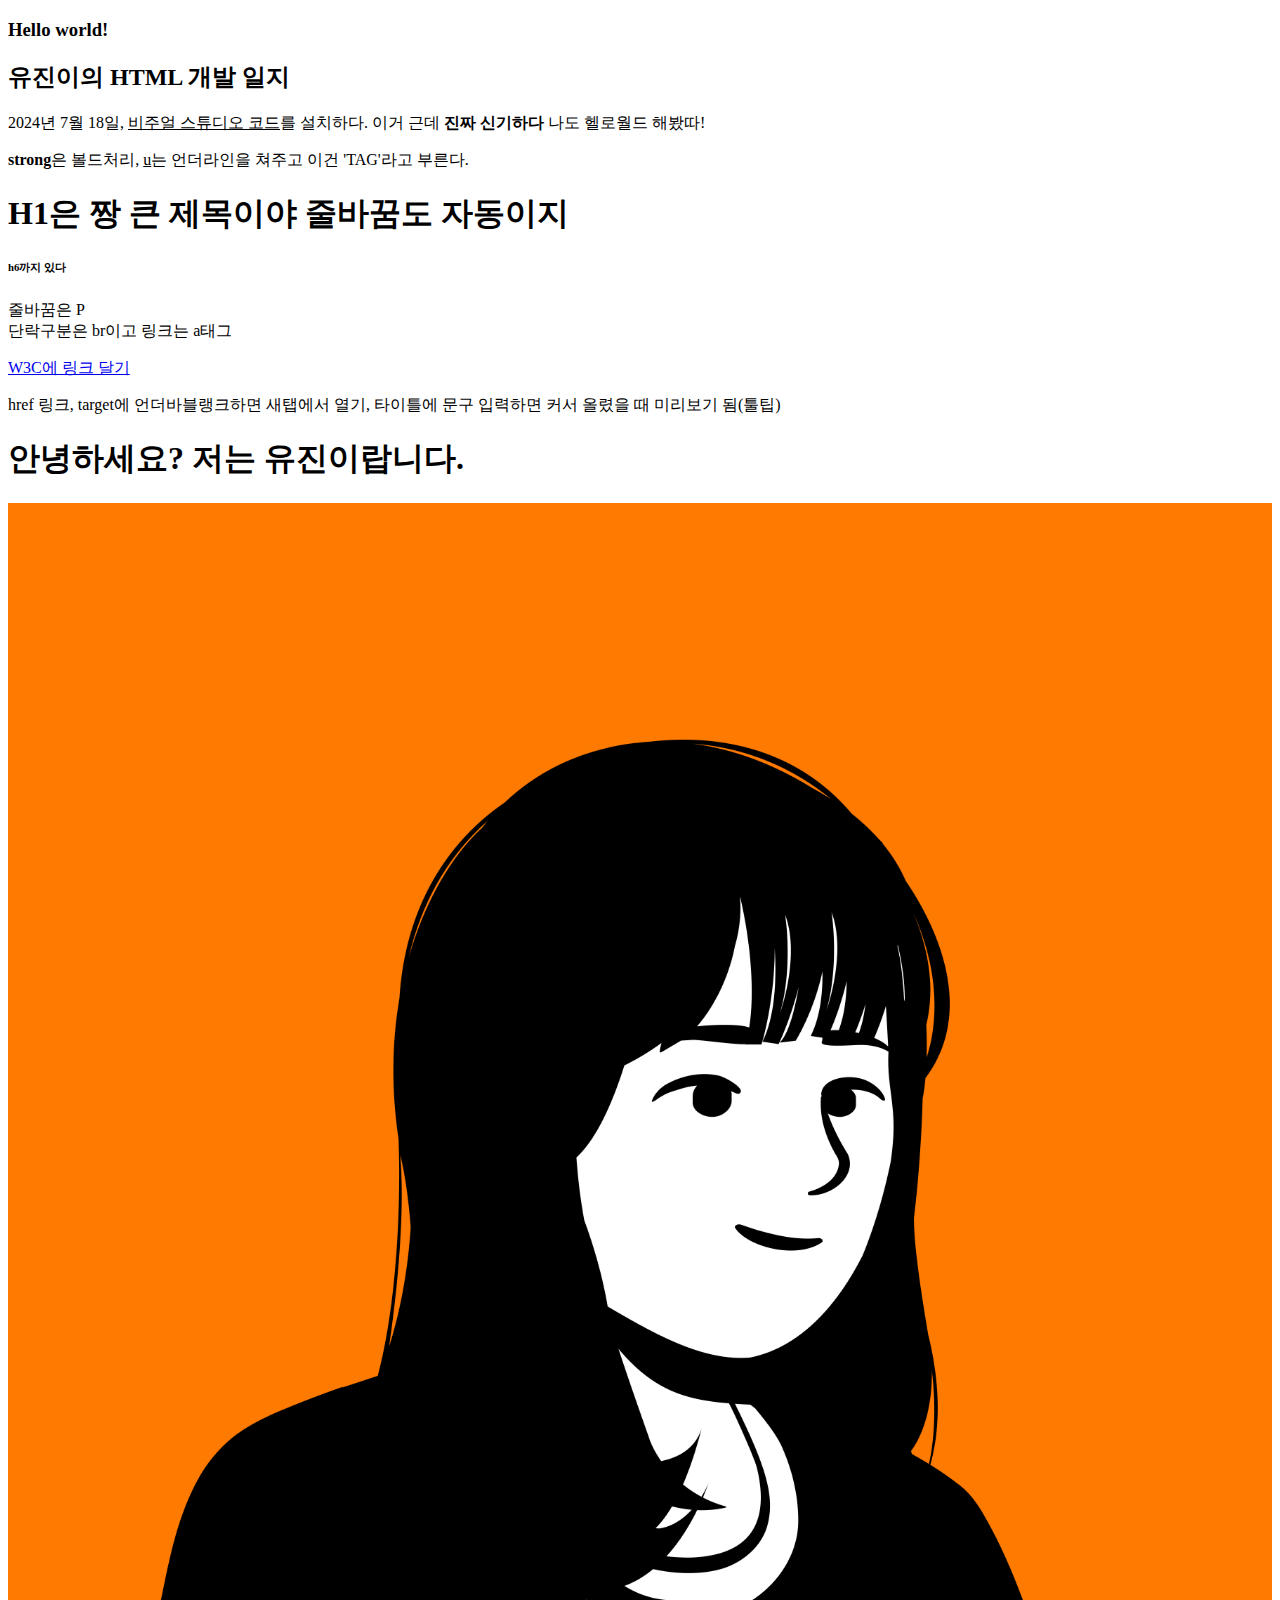
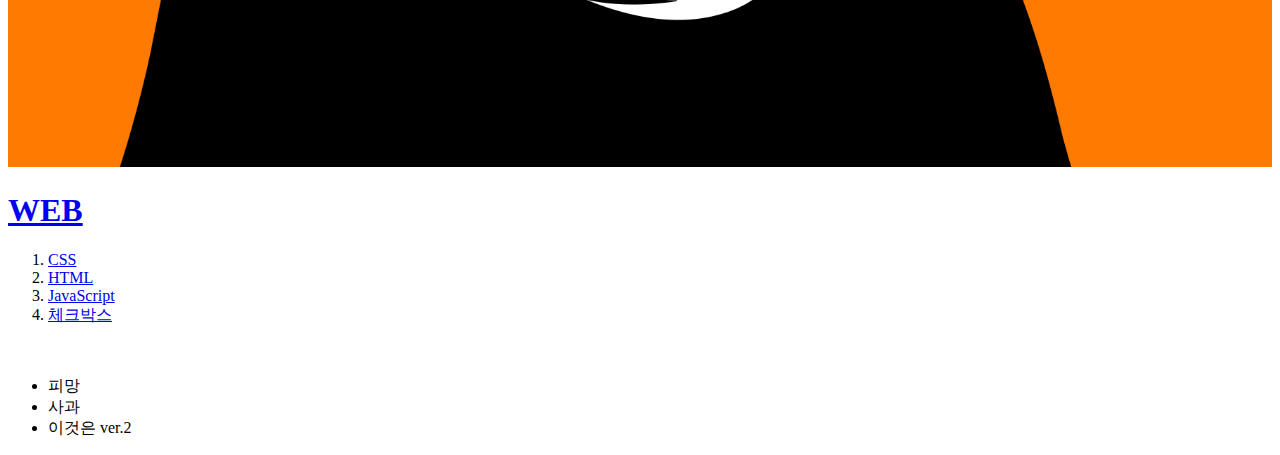
==== index.html @ 7fdb56b6 "disqus로 댓글 추가" ====
<!DOCTYPE html>
<html>
<head>
    <title>유진이의 개발일지-Welcome</title>
    <meta charset="utf-8"
</head>
<body>
    <h3>Hello world!</h3>
    <h2>유진이의 HTML 개발 일지</h2>
    <p>2024년 7월 18일, <u>비주얼 스튜디오 코드</u>를 설치하다. 이거 근데 <strong>진짜 신기하다</strong> 나도 헬로월드 해봤따!</p>
    <p><strong>strong</strong>은 볼드처리, <u>u</u>는 언더라인을 쳐주고 이건 'TAG'라고 부른다.</p>
    <H1>H1은 짱 큰 제목이야 줄바꿈도 자동이지</H1>
    <h6>h6까지 있다</h6>
    <p>줄바꿈은 P<br>단락구분은 br이고 링크는 a태그</p>
    <a href="https://www.w3.org/TR/2011/WD-html5-20110405/" target="_blank" title="html5 specification">W3C에 링크 달기</a></body>
    <p>href 링크, target에 언더바블랭크하면 새탭에서 열기, 타이틀에 문구 입력하면 커서 올렸을 때 미리보기 됨(툴팁)</p>

    
    <h1>안녕하세요? 저는 유진이랍니다.</h1>
    <img src="유진님.jpg" width="100%">
    <h1><a href="index.html">WEB</a></h1>
    <ol>
        <li><a href="1.html">CSS</a></li>
        <li><a href="2.html">HTML</a></li>
        <li><a href="3.html">JavaScript</a></li>
        <li><a href="checkbox.html">체크박스</a></li>
    </ol>
    <br>
    <ul>
        <li>피망</li>
        <li>사과</li>
        <LI>이것은 ver.2</LI>
    </ul>
    <p>
        <div id="disqus_thread"></div>
<script>
    /**
    *  RECOMMENDED CONFIGURATION VARIABLES: EDIT AND UNCOMMENT THE SECTION BELOW TO INSERT DYNAMIC VALUES FROM YOUR PLATFORM OR CMS.
    *  LEARN WHY DEFINING THESE VARIABLES IS IMPORTANT: https://disqus.com/admin/universalcode/#configuration-variables    */
    /*
    var disqus_config = function () {
    this.page.url = PAGE_URL;  // Replace PAGE_URL with your page's canonical URL variable
    this.page.identifier = PAGE_IDENTIFIER; // Replace PAGE_IDENTIFIER with your page's unique identifier variable
    };
    */
    (function() { // DON'T EDIT BELOW THIS LINE
    var d = document, s = d.createElement('script');
    s.src = 'https://web1-brwmujegpo.disqus.com/embed.js';
    s.setAttribute('data-timestamp', +new Date());
    (d.head || d.body).appendChild(s);
    })();
</script>
<noscript>Please enable JavaScript to view the <a href="https://disqus.com/?ref_noscript">comments powered by Disqus.</a></noscript>
    </p>
</body>
</html>
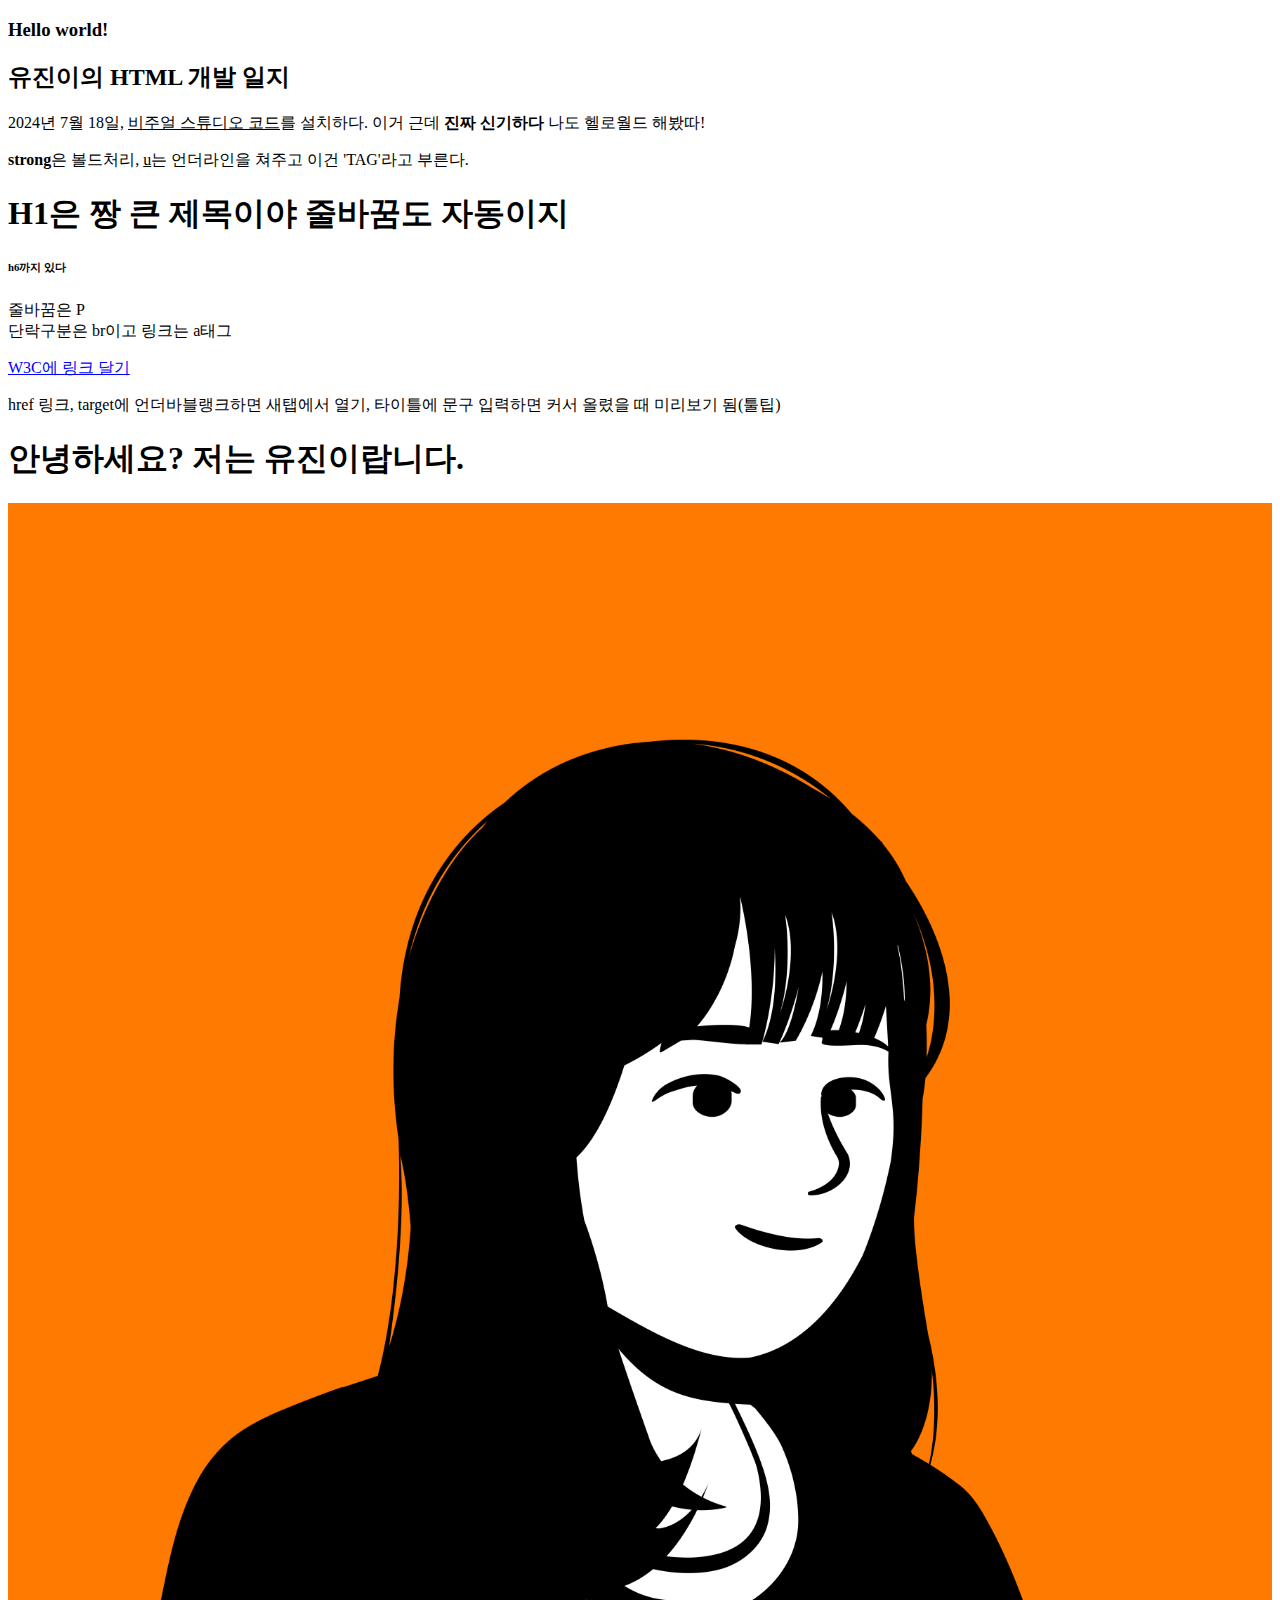
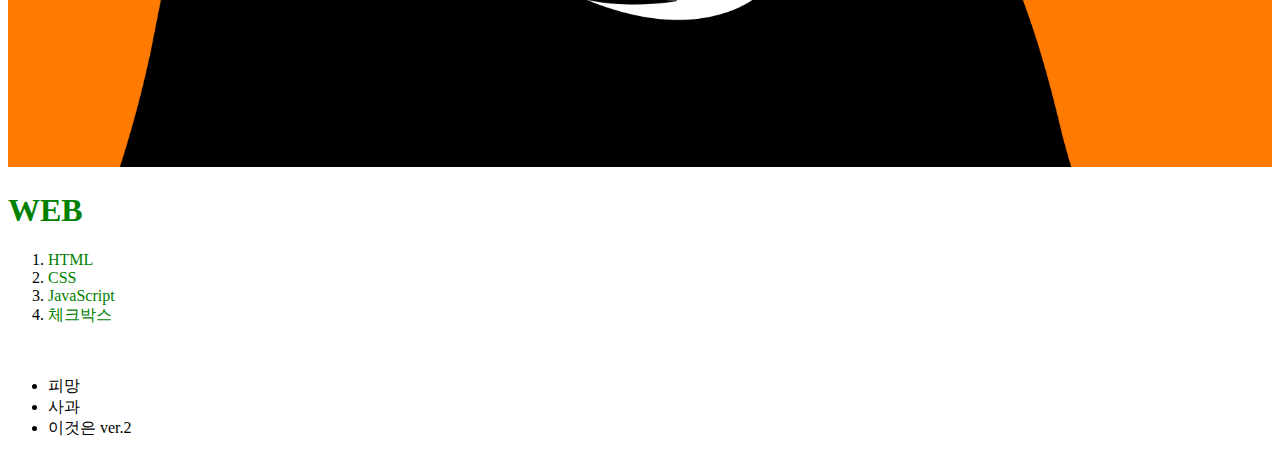
==== commit a26837eb: "CSS-a tag color/text-decoration" ====
--- a/index.html
+++ b/index.html
@@ -1,10 +1,25 @@
 <!DOCTYPE html>
 <html>
 <head>
+    <!-- Google tag (gtag.js) -->
+<script async src="https://www.googletagmanager.com/gtag/js?id=G-Q8FGDN1EW4"></script>
+<script>
+  window.dataLayer = window.dataLayer || [];
+  function gtag(){dataLayer.push(arguments);}
+  gtag('js', new Date());
+
+  gtag('config', 'G-Q8FGDN1EW4');
+</script>
     <title>유진이의 개발일지-Welcome</title>
     <meta charset="utf-8"
 </head>
 <body>
+    <style>
+        a{
+            color:green;
+            text-decoration: none;
+        }
+    </style>
     <h3>Hello world!</h3>
     <h2>유진이의 HTML 개발 일지</h2>
     <p>2024년 7월 18일, <u>비주얼 스튜디오 코드</u>를 설치하다. 이거 근데 <strong>진짜 신기하다</strong> 나도 헬로월드 해봤따!</p>
@@ -12,19 +27,26 @@
     <H1>H1은 짱 큰 제목이야 줄바꿈도 자동이지</H1>
     <h6>h6까지 있다</h6>
     <p>줄바꿈은 P<br>단락구분은 br이고 링크는 a태그</p>
-    <a href="https://www.w3.org/TR/2011/WD-html5-20110405/" target="_blank" title="html5 specification">W3C에 링크 달기</a></body>
+    <a href="https://www.w3.org/TR/2011/WD-html5-20110405/" target="_blank" title="html5 specification" style="text-decoration: underline;color: blue;">W3C에 링크 달기</a></body>
     <p>href 링크, target에 언더바블랭크하면 새탭에서 열기, 타이틀에 문구 입력하면 커서 올렸을 때 미리보기 됨(툴팁)</p>
-
-    
     <h1>안녕하세요? 저는 유진이랍니다.</h1>
     <img src="유진님.jpg" width="100%">
     <h1><a href="index.html">WEB</a></h1>
     <ol>
-        <li><a href="1.html">CSS</a></li>
-        <li><a href="2.html">HTML</a></li>
+        <li><a href="1.html">HTML</a></li>
+        <li><a href="2.html">CSS</a></li>
         <li><a href="3.html">JavaScript</a></li>
         <li><a href="checkbox.html">체크박스</a></li>
     </ol>
+    <!--
+    <h1><a href="index.html"><font color="green">WEB</font></a></h1>
+    <ol>
+        <li><a href="1.html"><font color="orange">HTML</font></a></li>
+        <li><a href="2.html"><font color="orange">CSS</font></a></li>
+        <li><a href="3.html"><font color="orange">JavaScript</font></a></li>
+        <li><a href="checkbox.html">체크박스</a></li>
+    </ol>
+    -->
     <br>
     <ul>
         <li>피망</li>
@@ -52,5 +74,20 @@
 </script>
 <noscript>Please enable JavaScript to view the <a href="https://disqus.com/?ref_noscript">comments powered by Disqus.</a></noscript>
     </p>
+    <p>
+        <!--Start of Tawk.to Script-->
+<script type="text/javascript">
+    var Tawk_API=Tawk_API||{}, Tawk_LoadStart=new Date();
+    (function(){
+    var s1=document.createElement("script"),s0=document.getElementsByTagName("script")[0];
+    s1.async=true;
+    s1.src='https://embed.tawk.to/669cc22c32dca6db2cb2f656/1i3a5d05g';
+    s1.charset='UTF-8';
+    s1.setAttribute('crossorigin','*');
+    s0.parentNode.insertBefore(s1,s0);
+    })();
+    </script>
+    <!--End of Tawk.to Script-->
+    </p>
 </body>
 </html>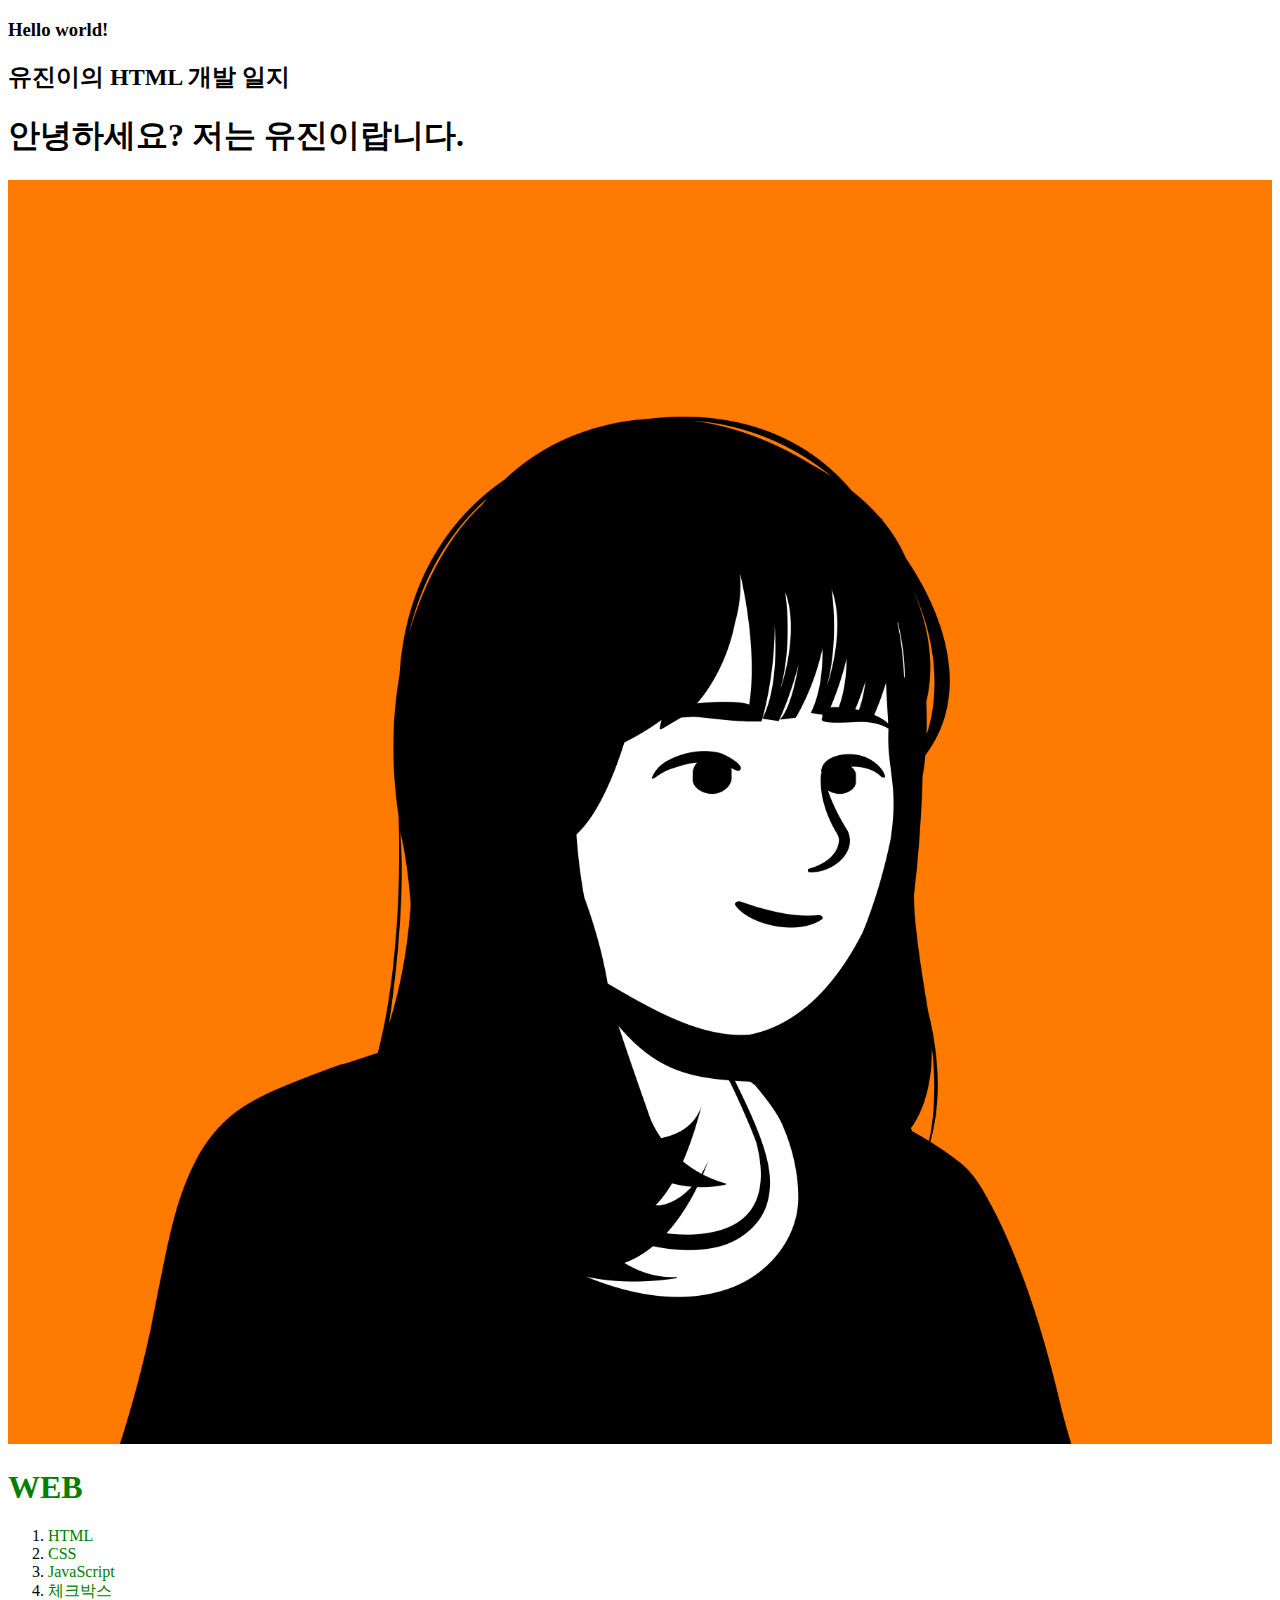
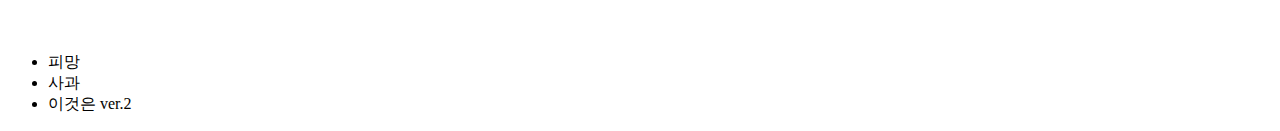
==== commit 87a4f851: "1.html 수정" ====
--- a/index.html
+++ b/index.html
@@ -22,15 +22,8 @@
     </style>
     <h3>Hello world!</h3>
     <h2>유진이의 HTML 개발 일지</h2>
-    <p>2024년 7월 18일, <u>비주얼 스튜디오 코드</u>를 설치하다. 이거 근데 <strong>진짜 신기하다</strong> 나도 헬로월드 해봤따!</p>
-    <p><strong>strong</strong>은 볼드처리, <u>u</u>는 언더라인을 쳐주고 이건 'TAG'라고 부른다.</p>
-    <H1>H1은 짱 큰 제목이야 줄바꿈도 자동이지</H1>
-    <h6>h6까지 있다</h6>
-    <p>줄바꿈은 P<br>단락구분은 br이고 링크는 a태그</p>
-    <a href="https://www.w3.org/TR/2011/WD-html5-20110405/" target="_blank" title="html5 specification" style="text-decoration: underline;color: blue;">W3C에 링크 달기</a></body>
-    <p>href 링크, target에 언더바블랭크하면 새탭에서 열기, 타이틀에 문구 입력하면 커서 올렸을 때 미리보기 됨(툴팁)</p>
     <h1>안녕하세요? 저는 유진이랍니다.</h1>
-    <img src="유진님.jpg" width="100%">
+    <img src="유진님.jpg" width="100%" alt="파이팅">
     <h1><a href="index.html">WEB</a></h1>
     <ol>
         <li><a href="1.html">HTML</a></li>
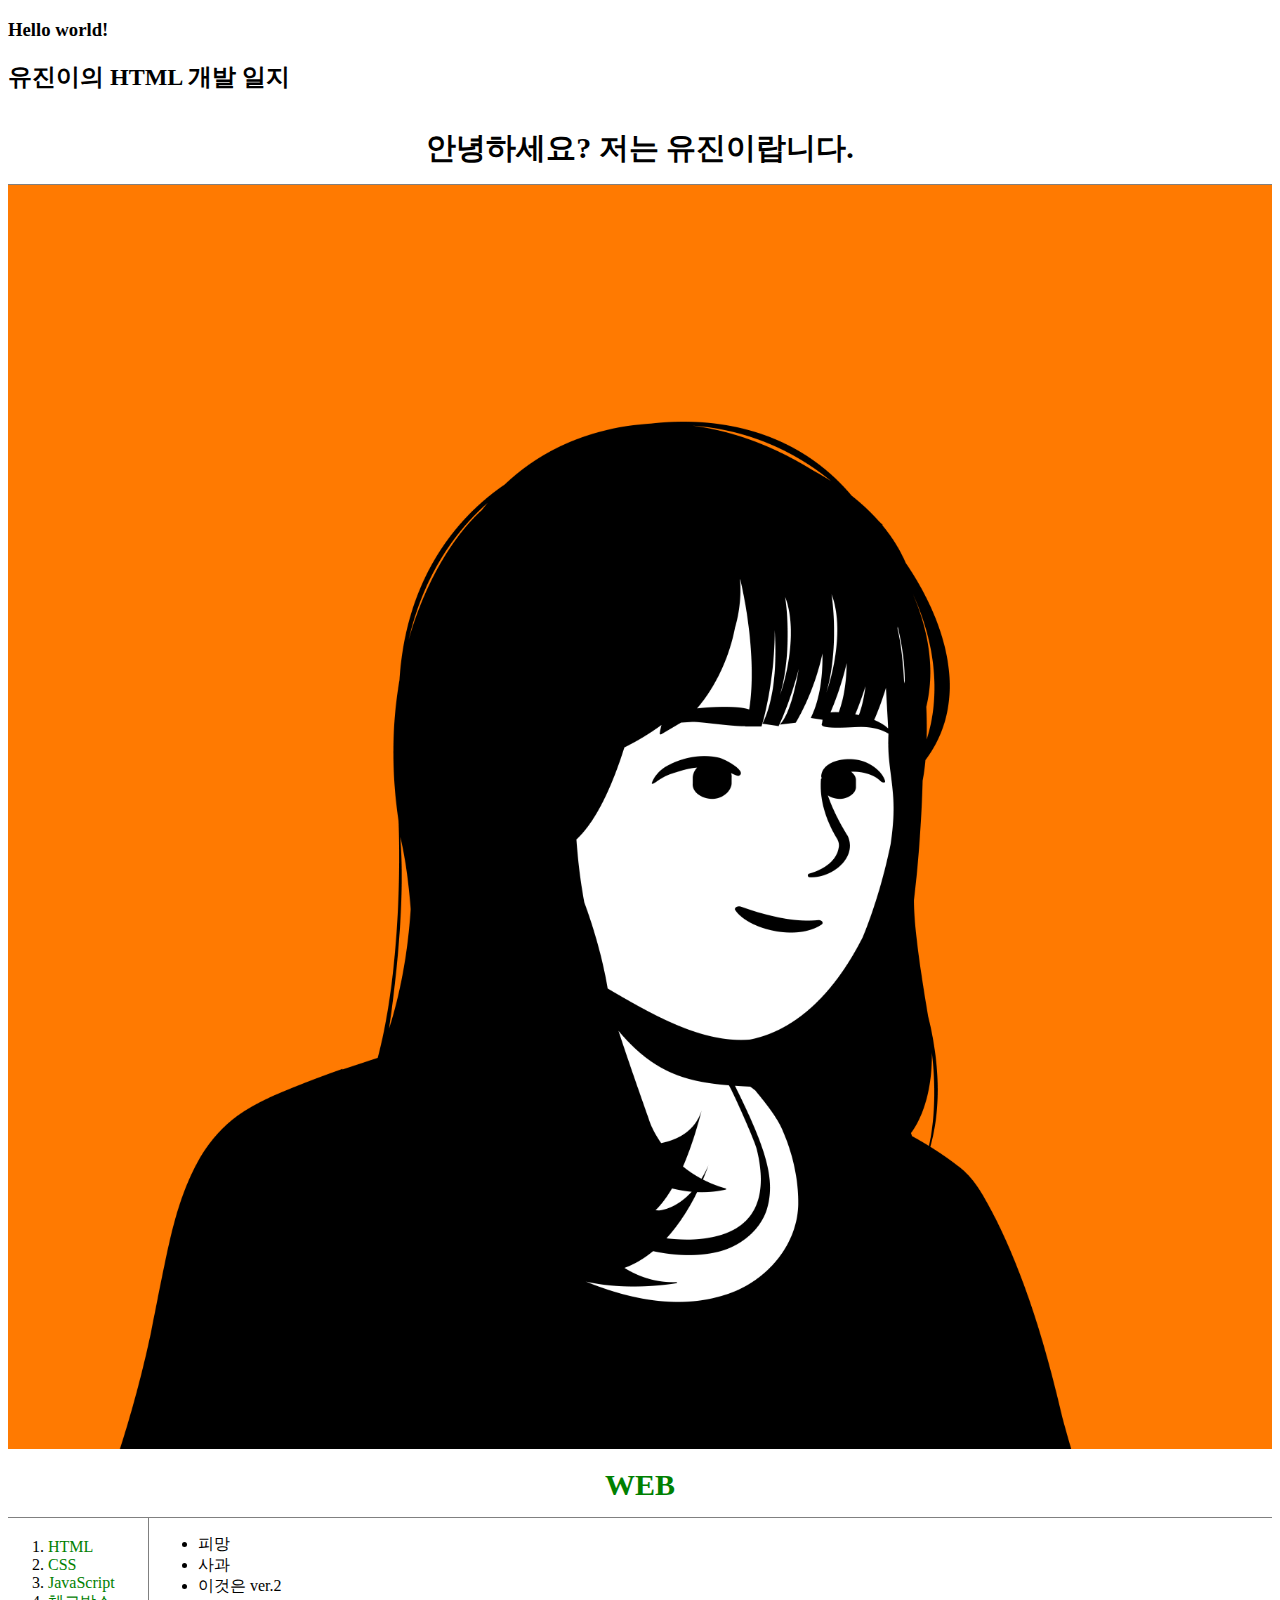
==== commit d54572b5: "CSS-grid, mediaquery" ====
--- a/index.html
+++ b/index.html
@@ -11,41 +11,39 @@
   gtag('config', 'G-Q8FGDN1EW4');
 </script>
     <title>유진이의 개발일지-Welcome</title>
-    <meta charset="utf-8"
+    <meta charset="utf-8">
+    <link rel="stylesheet" href="style.css">
 </head>
 <body>
-    <style>
-        a{
-            color:green;
-            text-decoration: none;
-        }
-    </style>
     <h3>Hello world!</h3>
     <h2>유진이의 HTML 개발 일지</h2>
-    <h1>안녕하세요? 저는 유진이랍니다.</h1>
+    <h1 id="hi">안녕하세요? 저는 유진이랍니다.</h1>
     <img src="유진님.jpg" width="100%" alt="파이팅">
     <h1><a href="index.html">WEB</a></h1>
-    <ol>
-        <li><a href="1.html">HTML</a></li>
-        <li><a href="2.html">CSS</a></li>
-        <li><a href="3.html">JavaScript</a></li>
-        <li><a href="checkbox.html">체크박스</a></li>
-    </ol>
-    <!--
-    <h1><a href="index.html"><font color="green">WEB</font></a></h1>
-    <ol>
-        <li><a href="1.html"><font color="orange">HTML</font></a></li>
-        <li><a href="2.html"><font color="orange">CSS</font></a></li>
-        <li><a href="3.html"><font color="orange">JavaScript</font></a></li>
-        <li><a href="checkbox.html">체크박스</a></li>
-    </ol>
-    -->
-    <br>
-    <ul>
-        <li>피망</li>
-        <li>사과</li>
-        <LI>이것은 ver.2</LI>
-    </ul>
+        <div id="grid">
+            <ol>
+                <li><a href="1.html">HTML</a></li>
+                <li><a href="2.html">CSS</a></li>
+                <li><a href="3.html">JavaScript</a></li>
+                <li><a href="checkbox.html">체크박스</a></li>
+            </ol>
+            <!--
+            <h1><a href="index.html"><font color="green">WEB</font></a></h1>
+            <ol>
+                <li><a href="1.html"><font color="orange">HTML</font></a></li>
+                <li><a href="2.html"><font color="orange">CSS</font></a></li>
+                <li><a href="3.html"><font color="orange">JavaScript</font></a></li>
+                <li><a href="checkbox.html">체크박스</a></li>
+            </ol>
+            -->
+        <div id="ariticle">
+            <ul>
+                <li>피망</li>
+                <li>사과</li>
+                <LI>이것은 ver.2</LI>
+            </ul>
+        </div>
+    </div>
     <p>
         <div id="disqus_thread"></div>
 <script>
--- a/style.css
+++ b/style.css
@@ -0,0 +1,42 @@
+<style>
+    body{
+        margin: 0;
+        padding:0px;
+    }
+    a {
+        color:green;
+        text-decoration: none;
+    }
+    h1 {
+        font-size: 30px;
+        text-align: center;
+        border-bottom : 1px solid gray;
+        margin:0;
+        padding:15px;
+    }
+    #grid ol{
+        border-right: 1px solid gray;
+        width:100px;
+        margin:0;
+        padding-left: 40px;
+        padding-top: 20px;
+    }
+    #grid{
+        display: grid;
+        grid-template-columns: 150px 1fr;
+    }
+    #article{
+        padding:18px;
+    }
+    @media(max-width:500px) {
+        #grid{
+            display:block;
+        }
+        #grid ol{
+            border-right: none;
+        }
+        h1 {
+        border-bottom : none;
+        }
+    }
+</style>